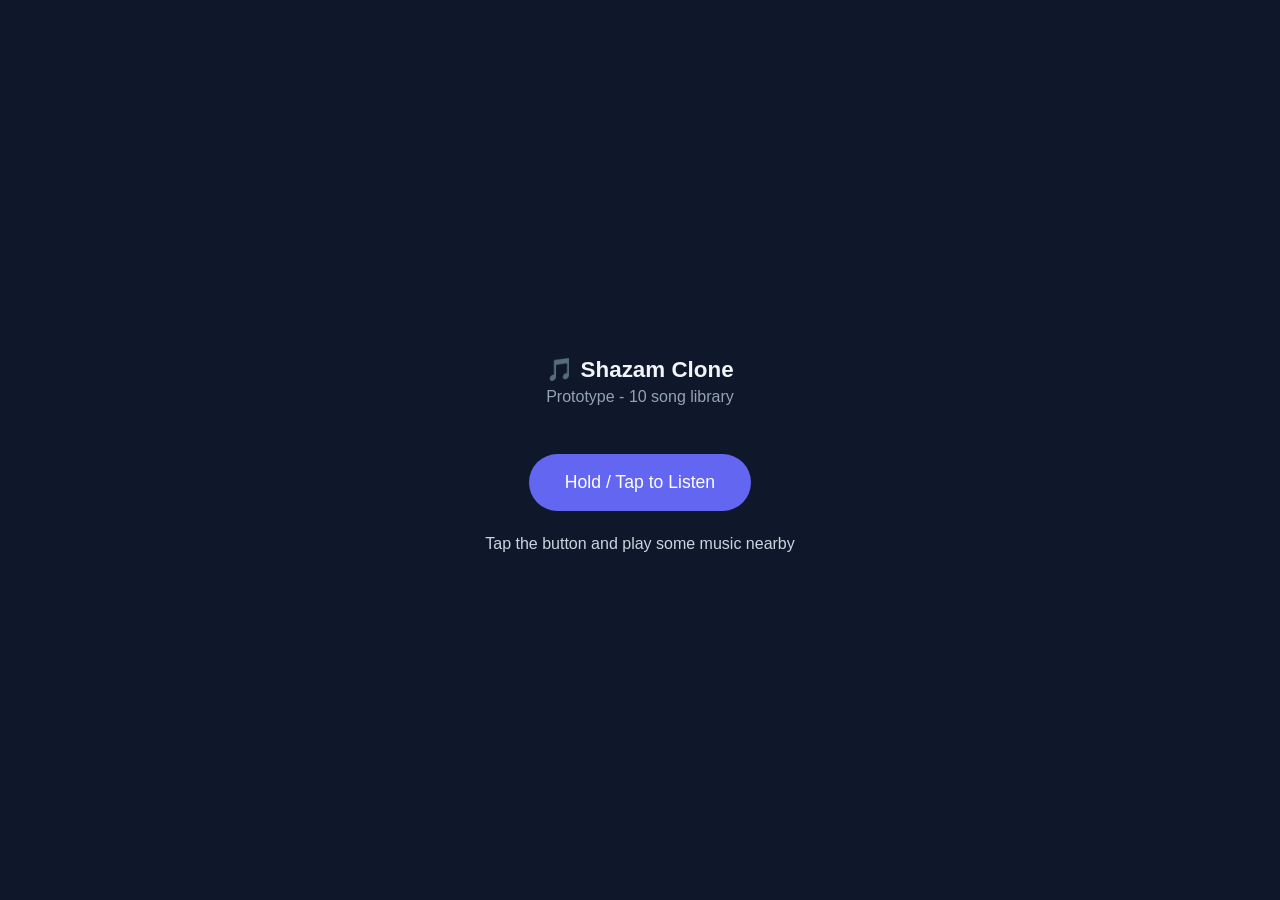
==== music-app/static/index.html @ 3de1a828 "Initial commit" ====
<!DOCTYPE html>
<html lang="en">
<head>
<meta charset="UTF-8" />
<meta name="viewport" content="width=device-width, initial-scale=1.0" />
<title>Shazam Clone</title>
<style>
  body {
    font-family: -apple-system, Segoe UI, Roboto, sans-serif;
    background: #0f172a;
    color: #f1f5f9;
    display: flex;
    flex-direction: column;
    align-items: center;
    justify-content: center;
    height: 100vh;
    margin: 0;
  }
  h1 { font-size: 1.4rem; margin-bottom: 0.3rem; }
  p.sub { color: #94a3b8; margin-top: 0; }
  button {
    background: #6366f1;
    color: white;
    border: none;
    padding: 18px 36px;
    font-size: 1.1rem;
    border-radius: 50px;
    cursor: pointer;
    margin-top: 2rem;
  }
  button:disabled { background: #475569; cursor: not-allowed; }
  #status { margin-top: 1.5rem; font-size: 1rem; color: #cbd5e1; min-height: 1.5rem; }
  #result {
    margin-top: 1rem;
    padding: 1rem 1.5rem;
    background: #1e293b;
    border-radius: 12px;
    display: none;
    text-align: center;
  }
  #result h2 { margin: 0 0 4px 0; color: #a5b4fc; }
</style>
</head>
<body>
  <h1>🎵 Shazam Clone</h1>
  <p class="sub">Prototype - 10 song library</p>

  <button id="recordBtn">Hold / Tap to Listen</button>
  <div id="status">Tap the button and play some music nearby</div>

  <div id="result">
    <h2 id="songName"></h2>
    <div id="confidence"></div>
  </div>

<script>
const recordBtn = document.getElementById("recordBtn");
const statusEl = document.getElementById("status");
const resultEl = document.getElementById("result");
const songNameEl = document.getElementById("songName");
const confidenceEl = document.getElementById("confidence");

const RECORD_SECONDS = 6;

recordBtn.addEventListener("click", startListening);

async function startListening() {
  resultEl.style.display = "none";
  recordBtn.disabled = true;
  statusEl.textContent = "Requesting microphone access...";

  try {
    const stream = await navigator.mediaDevices.getUserMedia({ audio: true });
    const mediaRecorder = new MediaRecorder(stream);
    const chunks = [];

    mediaRecorder.ondataavailable = (e) => chunks.push(e.data);

    mediaRecorder.onstop = async () => {
      stream.getTracks().forEach((track) => track.stop());
      statusEl.textContent = "Analyzing audio...";

      const audioBlob = new Blob(chunks, { type: "audio/webm" });
      await sendToServer(audioBlob);
    };

    mediaRecorder.start();
    statusEl.textContent = `Listening... (${RECORD_SECONDS}s)`;

    setTimeout(() => mediaRecorder.stop(), RECORD_SECONDS * 1000);
  } catch (err) {
    statusEl.textContent = "Microphone access denied or unavailable.";
    recordBtn.disabled = false;
  }
}

async function sendToServer(audioBlob) {
  const formData = new FormData();
  formData.append("audio", audioBlob, "clip.webm");

  try {
    const response = await fetch("/identify", {
      method: "POST",
      body: formData,
    });
    const data = await response.json();

    if (data.match) {
      songNameEl.textContent = data.song;
      confidenceEl.textContent = `Confidence score: ${data.confidence_score}`;
      resultEl.style.display = "block";
      statusEl.textContent = "Match found!";
    } else {
      statusEl.textContent = "No match found. Try again closer to the speaker.";
    }
  } catch (err) {
    statusEl.textContent = "Error contacting server.";
  } finally {
    recordBtn.disabled = false;
  }
}
</script>
</body>
</html>
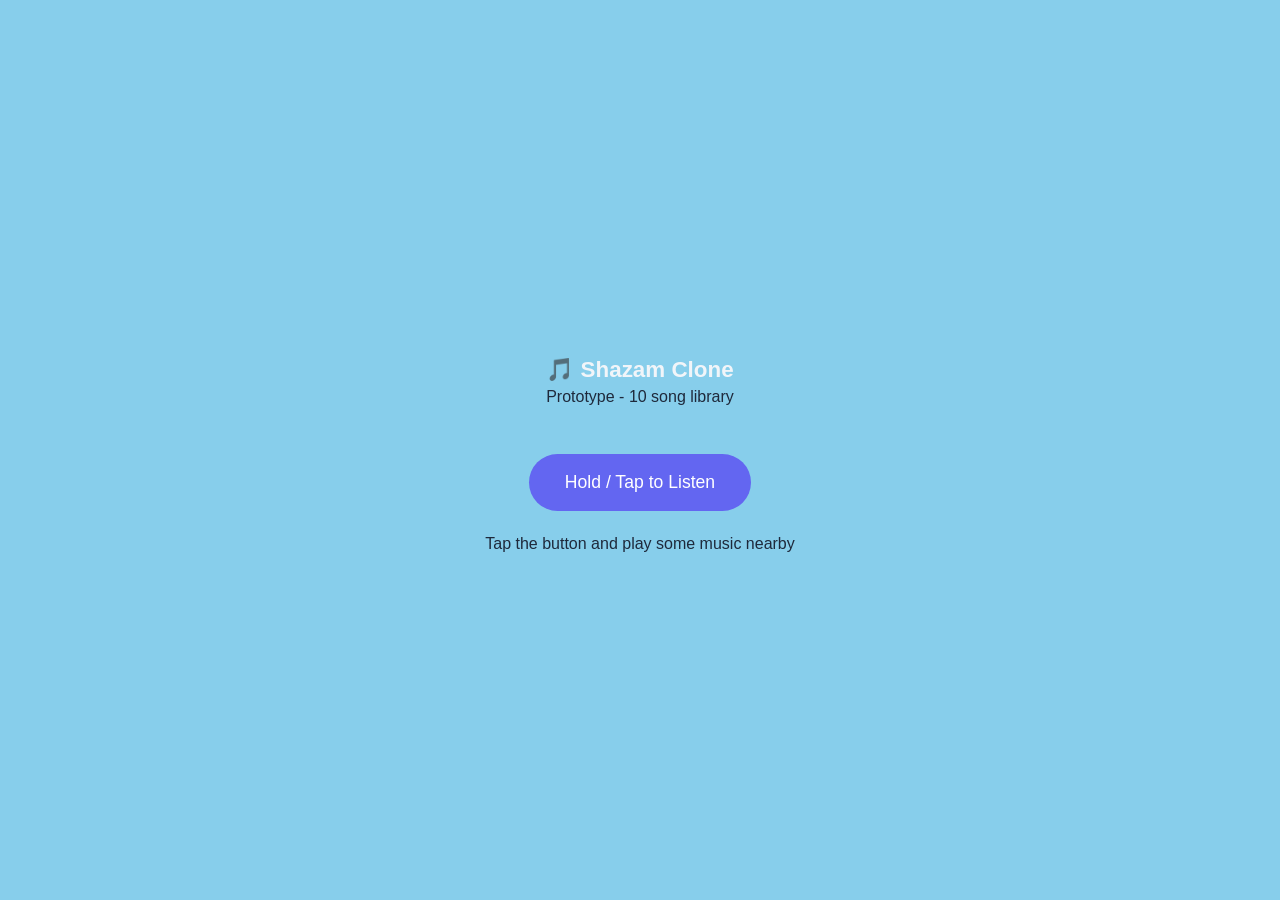
==== commit cbacca65: "Initial App Done" ====
--- a/music-app/static/index.html
+++ b/music-app/static/index.html
@@ -7,7 +7,7 @@
 <style>
   body {
     font-family: -apple-system, Segoe UI, Roboto, sans-serif;
-    background: #0f172a;
+    background: skyblue;
     color: #f1f5f9;
     display: flex;
     flex-direction: column;
@@ -43,10 +43,10 @@
 </head>
 <body>
   <h1>🎵 Shazam Clone</h1>
-  <p class="sub">Prototype - 10 song library</p>
+  <p class="sub" style="color:#1e293b">Prototype - 10 song library</p>
 
   <button id="recordBtn">Hold / Tap to Listen</button>
-  <div id="status">Tap the button and play some music nearby</div>
+  <div id="status" style="color:#1e293b">Tap the button and play some music nearby</div>
 
   <div id="result">
     <h2 id="songName"></h2>
